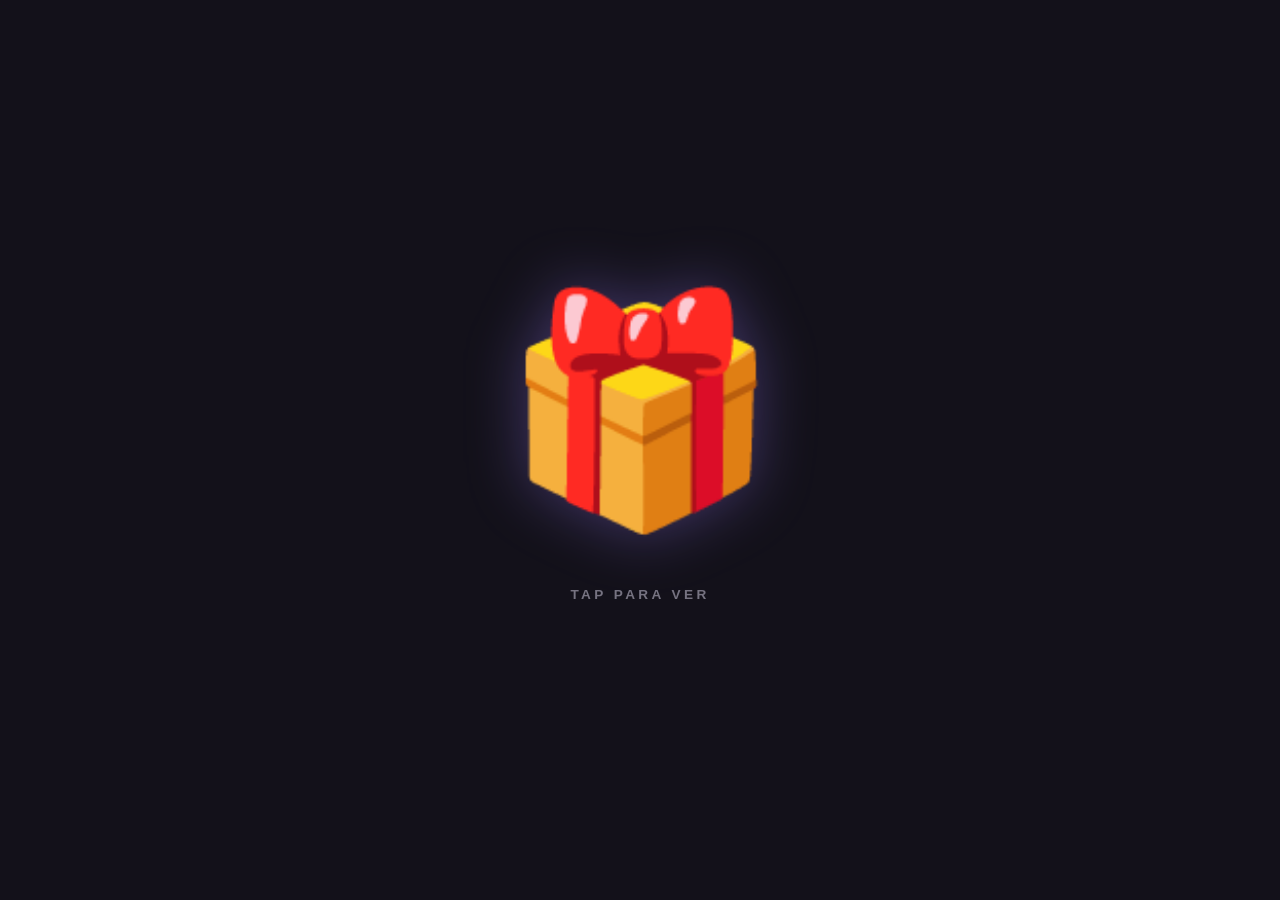
==== index.html @ a23fa0b4 "first commit" ====
<!doctype html>
<html lang="en">
    <head>
        <meta charset="UTF-8" />
        <meta name="og:title" content="Toma gato" />
        <meta name="og:description" content="Alguien te ha regalado un gato" />
        <meta name="viewport" content="width=device-width, initial-scale=1.0" />
        <title>Toma gato</title>
        <link rel="stylesheet" href="css/style.css" />
    </head>
    <body>
        <div class="cat_container">
            <div class="gift-wrapper">
                <h1>🎁</h1>
                <p class="hint">Tap para ver</p>
            </div>
        </div>
    </body>
    <script src="js/app.js"></script>
</html>
---- css/style.css ----
* {
    padding: 0;
    margin: 0;
    box-sizing: border-box;
}

body {
    background: #13111a;
    min-height: 100vh;
}

.cat_container {
    min-height: 100vh;
    display: flex;
    flex-direction: column;
    justify-content: center;
    align-items: center;
    gap: 16px;
}

.gift-wrapper {
    display: flex;
    flex-direction: column;
    align-items: center;
    gap: 16px;
    cursor: pointer;
    animation: float 3s ease-in-out infinite;
}

.gift-wrapper h1 {
    font-size: clamp(6rem, 20vw, 14rem);
    line-height: 1;
    user-select: none;
    transition:
        transform 0.2s ease,
        filter 0.2s ease;
    filter: drop-shadow(0 0 30px rgba(157, 127, 255, 0.35));
}

.gift-wrapper:hover h1 {
    transform: scale(1.1) rotate(-6deg);
}

.hint {
    color: rgba(240, 234, 255, 0.45);
    font-family: "Segoe UI", Tahoma, Geneva, Verdana, sans-serif;
    font-size: 0.85rem;
    font-weight: 700;
    letter-spacing: 0.25em;
    text-transform: uppercase;
    margin-top: 3rem;
}

.cat_container img {
    max-width: min(90vw, 520px);
    max-height: 68vh;
    object-fit: contain;
    border-radius: 18px;
    box-shadow:
        0 25px 60px rgba(0, 0, 0, 0.55),
        0 0 0 1px rgba(157, 127, 255, 0.25),
        0 0 40px rgba(157, 127, 255, 0.1);
    animation: fadeIn 0.45s ease;
}

.share-btn {
    background: rgba(157, 127, 255, 0.12);
    border: 1.5px solid rgba(157, 127, 255, 0.35);
    color: #c4b5fd;
    font-size: 0.95rem;
    font-weight: 700;
    padding: 10px 30px;
    border-radius: 50px;
    cursor: pointer;
    letter-spacing: 0.06em;
    transition:
        background 0.2s ease,
        border-color 0.2s ease,
        transform 0.2s ease,
        box-shadow 0.2s ease;
    animation: fadeIn 0.4s ease 0.3s both;
}

.share-btn:hover {
    background: rgba(157, 127, 255, 0.25);
    border-color: rgba(157, 127, 255, 0.7);
    transform: translateY(-2px);
    box-shadow: 0 8px 22px rgba(157, 127, 255, 0.18);
}

.copied {
    background: rgba(0, 255, 0, 0.35);
    border: 1.5px solid rgba(0, 255, 0, 0.75);
    color: #d1fae5;
}

.copied:hover {
    background: rgba(0, 255, 0, 0.5);
    border-color: rgba(0, 255, 0, 1);
    box-shadow: 0 8px 22px rgba(0, 255, 0, 0.25);
}

.loading {
    width: 48px;
    height: 48px;
    border: 3px solid rgba(157, 127, 255, 0.18);
    border-top-color: #9d7fff;
    border-radius: 50%;
    animation: spin 0.75s linear infinite;
}

@keyframes float {
    0%,
    100% {
        transform: translateY(0);
    }
    50% {
        transform: translateY(-14px);
    }
}

@keyframes fadeIn {
    from {
        opacity: 0;
        transform: translateY(12px) scale(0.97);
    }
    to {
        opacity: 1;
        transform: translateY(0) scale(1);
    }
}

@keyframes spin {
    to {
        transform: rotate(360deg);
    }
}
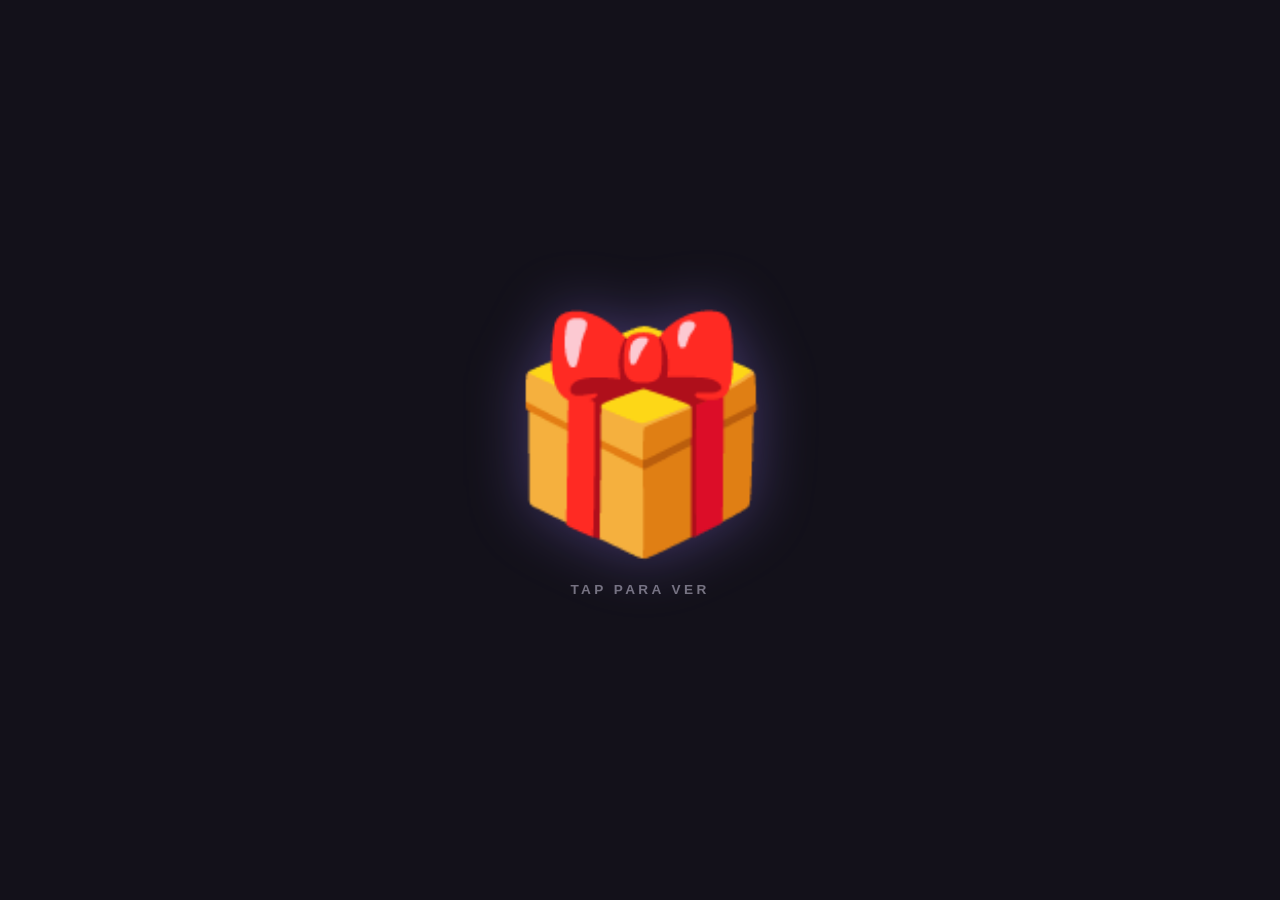
==== commit 2402f594: "better loading animation" ====
--- a/index.html
+++ b/index.html
@@ -5,8 +5,14 @@
         <meta name="og:title" content="Toma gato" />
         <meta name="og:description" content="Alguien te ha regalado un gato" />
         <meta name="viewport" content="width=device-width, initial-scale=1.0" />
+        <meta
+            name="og:image"
+            content="https://angelou6.github.io/toma_gato/public/preview.jpg"
+        />
         <title>Toma gato</title>
-        <link rel="stylesheet" href="css/style.css" />
+        <link rel="icon" href="public/favicon.ico" />
+        <link rel="stylesheet" href="style.css" />
+        <script src="app.js" defer></script>
     </head>
     <body>
         <div class="cat_container">
@@ -16,5 +22,4 @@
             </div>
         </div>
     </body>
-    <script src="js/app.js"></script>
 </html>
--- a/style.css
+++ b/style.css
@@ -0,0 +1,132 @@
+* {
+    padding: 0;
+    margin: 0;
+    box-sizing: border-box;
+    font-family: "Segoe UI", Tahoma, Geneva, Verdana, sans-serif;
+}
+
+body {
+    background: #13111a;
+}
+
+.cat_container {
+    display: flex;
+    min-height: 100vh;
+    flex-direction: column;
+    justify-content: center;
+    align-items: center;
+    gap: 16px;
+}
+
+.gift-wrapper {
+    display: flex;
+    flex-direction: column;
+    align-items: center;
+    gap: 16px;
+    cursor: pointer;
+    animation: float 3s ease-in-out infinite;
+}
+
+.gift-wrapper h1 {
+    font-size: clamp(6rem, 20vw, 14rem);
+    user-select: none;
+    transition: transform 0.2s ease;
+    filter: drop-shadow(0 0 30px rgba(157, 127, 255, 0.35));
+}
+
+.gift-wrapper:hover h1 {
+    transform: scale(1.1) rotate(-6deg);
+}
+
+.hint {
+    color: rgba(240, 234, 255, 0.45);
+    font-size: 0.85rem;
+    font-weight: 700;
+    letter-spacing: 0.25em;
+    text-transform: uppercase;
+}
+
+.cat_container img {
+    max-width: min(90vw, 520px);
+    max-height: 68vh;
+    object-fit: contain;
+    border-radius: 18px;
+    box-shadow: 0 0 0 1px rgba(157, 127, 255, 0.25);
+    animation: fadeIn 0.45s ease;
+}
+
+.share-btn {
+    background: rgba(157, 127, 255, 0.12);
+    border: 1.5px solid rgba(157, 127, 255, 0.35);
+    color: #c4b5fd;
+    font-size: 0.95rem;
+    font-weight: 700;
+    padding: 10px 30px;
+    border-radius: 50px;
+    cursor: pointer;
+    letter-spacing: 0.06em;
+    transition:
+        background 0.2s ease,
+        border-color 0.2s ease,
+        box-shadow 0.2s ease;
+    animation: fadeIn 0.4s ease 0.3s both;
+}
+
+.share-btn:hover {
+    background: rgba(157, 127, 255, 0.25);
+    border-color: rgba(157, 127, 255, 0.7);
+    box-shadow: 0 8px 22px rgba(157, 127, 255, 0.18);
+}
+
+.copied {
+    background: rgba(0, 255, 0, 0.35);
+    border: 1.5px solid rgba(0, 255, 0, 0.75);
+    color: #d1fae5;
+}
+
+.copied:hover {
+    background: rgba(0, 255, 0, 0.5);
+    border-color: rgba(0, 255, 0, 1);
+    box-shadow: 0 8px 22px rgba(0, 255, 0, 0.25);
+}
+
+.loading {
+    animation: gelatine 0.75s linear infinite;
+}
+
+@keyframes float {
+    0%,
+    100% {
+        transform: translateY(0);
+    }
+    50% {
+        transform: translateY(-14px);
+    }
+}
+
+@keyframes fadeIn {
+    from {
+        opacity: 0;
+        transform: translateY(12px) scale(0.97);
+    }
+    to {
+        opacity: 1;
+        transform: translateY(0) scale(1);
+    }
+}
+
+@keyframes gelatine {
+    from,
+    to {
+        transform: scale(1, 1);
+    }
+    25% {
+        transform: scale(0.9, 1.1);
+    }
+    50% {
+        transform: scale(1.1, 0.9);
+    }
+    75% {
+        transform: scale(0.95, 1.05);
+    }
+}
